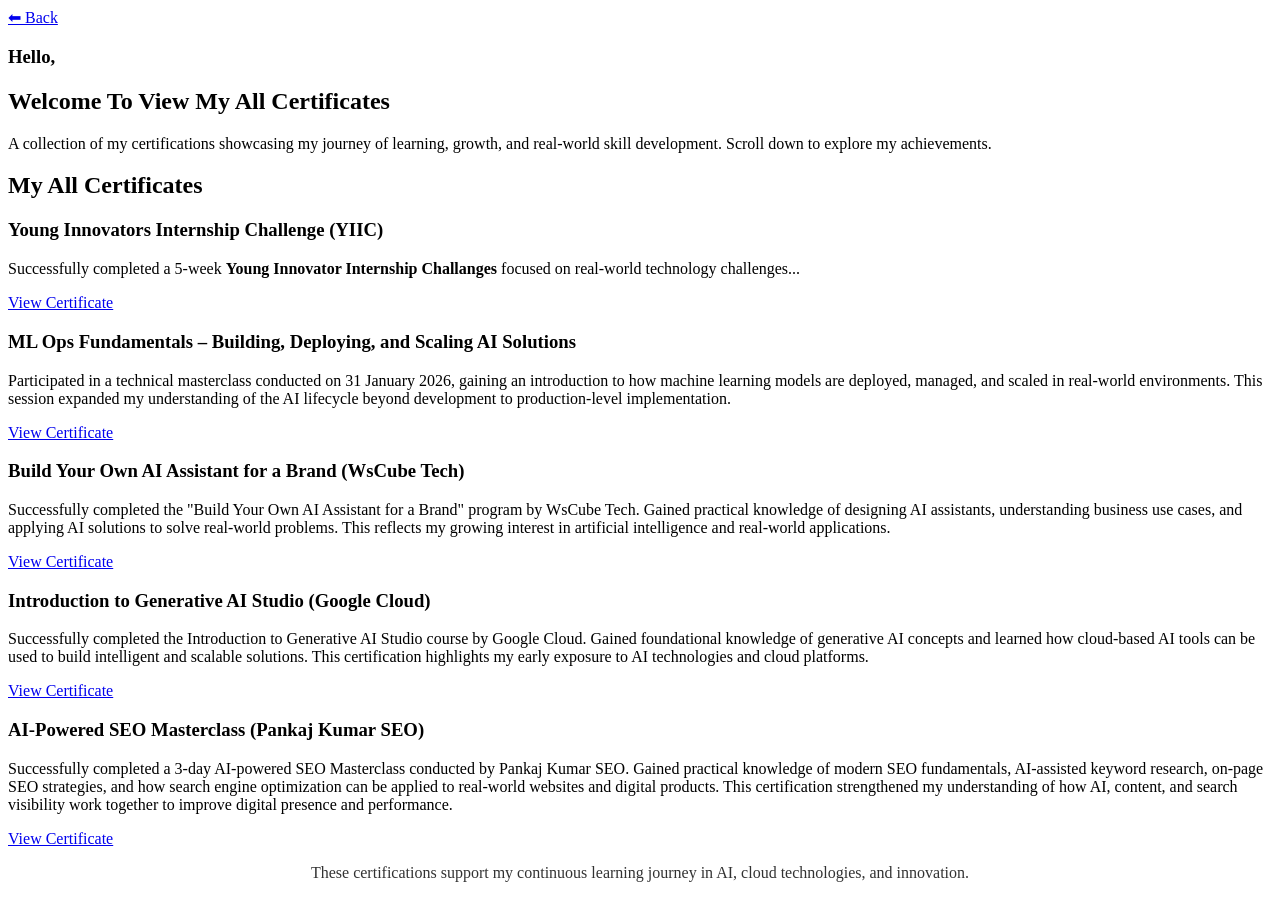
==== certificates.html @ d2f71917 "Add files via upload" ====
<!DOCTYPE html>
<html>
<head>
  <title>Certificates</title>
  <link rel="stylesheet" href="css/style.css">
</head>
<body>
<a href="index.html" class="back-btn">⬅ Back</a>
<section>

<div class="certificates-container">
<section class="intro-box">
  <h1>Hello,</h1>

  <h2>Welcome To View My All Certificates</h2>

 <p>
  A collection of my certifications showcasing my journey of learning, growth, and real-world skill development. Scroll down to explore my achievements.
</p>
</section>
  <h1 class="certificates-title">My All Certificates</h1>

  <div class="certificate-card">
    <h3>Young Innovators Internship Challenge (YIIC)</h3>

    <p>
      Successfully completed a 5-week <strong>Young Innovator Internship Challanges</strong> focused on real-world technology challenges...
    </p>

   <a href="https://drive.google.com/file/d/10qrp6E2r-DatSD_1R44sWCY3zOEqat97/view?usp=drivesdk" 
target="_blank" 
class="certificate-link">
  View Certificate
</a>
  </div>
<div class="certificate-card">
  <h3>ML Ops Fundamentals – Building, Deploying, and Scaling AI Solutions</h3>

  <p>
    Participated in a technical masterclass conducted on 31 January 2026, gaining an introduction to how machine learning models are deployed, managed, and scaled in real-world environments. This session expanded my understanding of the AI lifecycle beyond development to production-level implementation.
  </p>

  <a href="https://drive.google.com/file/d/1K2nSgzbJ3MXEPNXpXzK-qpsBNdEptvY3/view?usp=drivesdk" target="_blank" class="certificate-link">
    View Certificate
  </a>
</div>

<div class="certificate-card">
  <h3>Build Your Own AI Assistant for a Brand (WsCube Tech)</h3>

  <p>
    Successfully completed the "Build Your Own AI Assistant for a Brand" program by WsCube Tech. Gained practical knowledge of designing AI assistants, understanding business use cases, and applying AI solutions to solve real-world problems. This reflects my growing interest in artificial intelligence and real-world applications.
  </p>

  <a href="https://drive.google.com/file/d/1wwAScnlu06opdPSteR7AUFIazqC7dKeA/view?usp=drivesdk" target="_blank" class="certificate-link">
    View Certificate
  </a>
</div>

<div class="certificate-card">
  <h3>Introduction to Generative AI Studio (Google Cloud)</h3>

  <p>
    Successfully completed the Introduction to Generative AI Studio course by Google Cloud. Gained foundational knowledge of generative AI concepts and learned how cloud-based AI tools can be used to build intelligent and scalable solutions. This certification highlights my early exposure to AI technologies and cloud platforms.
  </p>

  <a href="https://drive.google.com/file/d/1PzmuliCCR9aumeN_Q4JS5RLbB24ptWdd/view?usp=drivesdk" target="_blank" class="certificate-link">
    View Certificate
  </a>
</div>

<div class="certificate-card">
  <h3>AI-Powered SEO Masterclass (Pankaj Kumar SEO)</h3>

  <p>
    Successfully completed a 3-day AI-powered SEO Masterclass conducted by Pankaj Kumar SEO. Gained practical knowledge of modern SEO fundamentals, AI-assisted keyword research, on-page SEO strategies, and how search engine optimization can be applied to real-world websites and digital products. This certification strengthened my understanding of how AI, content, and search visibility work together to improve digital presence and performance.
  </p>

  <a href="https://drive.google.com/file/d/1egHHRimlrYXO6c2-u_2Gn1eHHV7XWUcO/view?usp=drivesdk" target="_blank" class="certificate-link">
    View Certificate
  </a>
</div>

<p style="text-align:center; opacity:0.8;">
  These certifications support my continuous learning journey in AI, cloud technologies, and innovation.
</p>

</section>

</body>
</html>
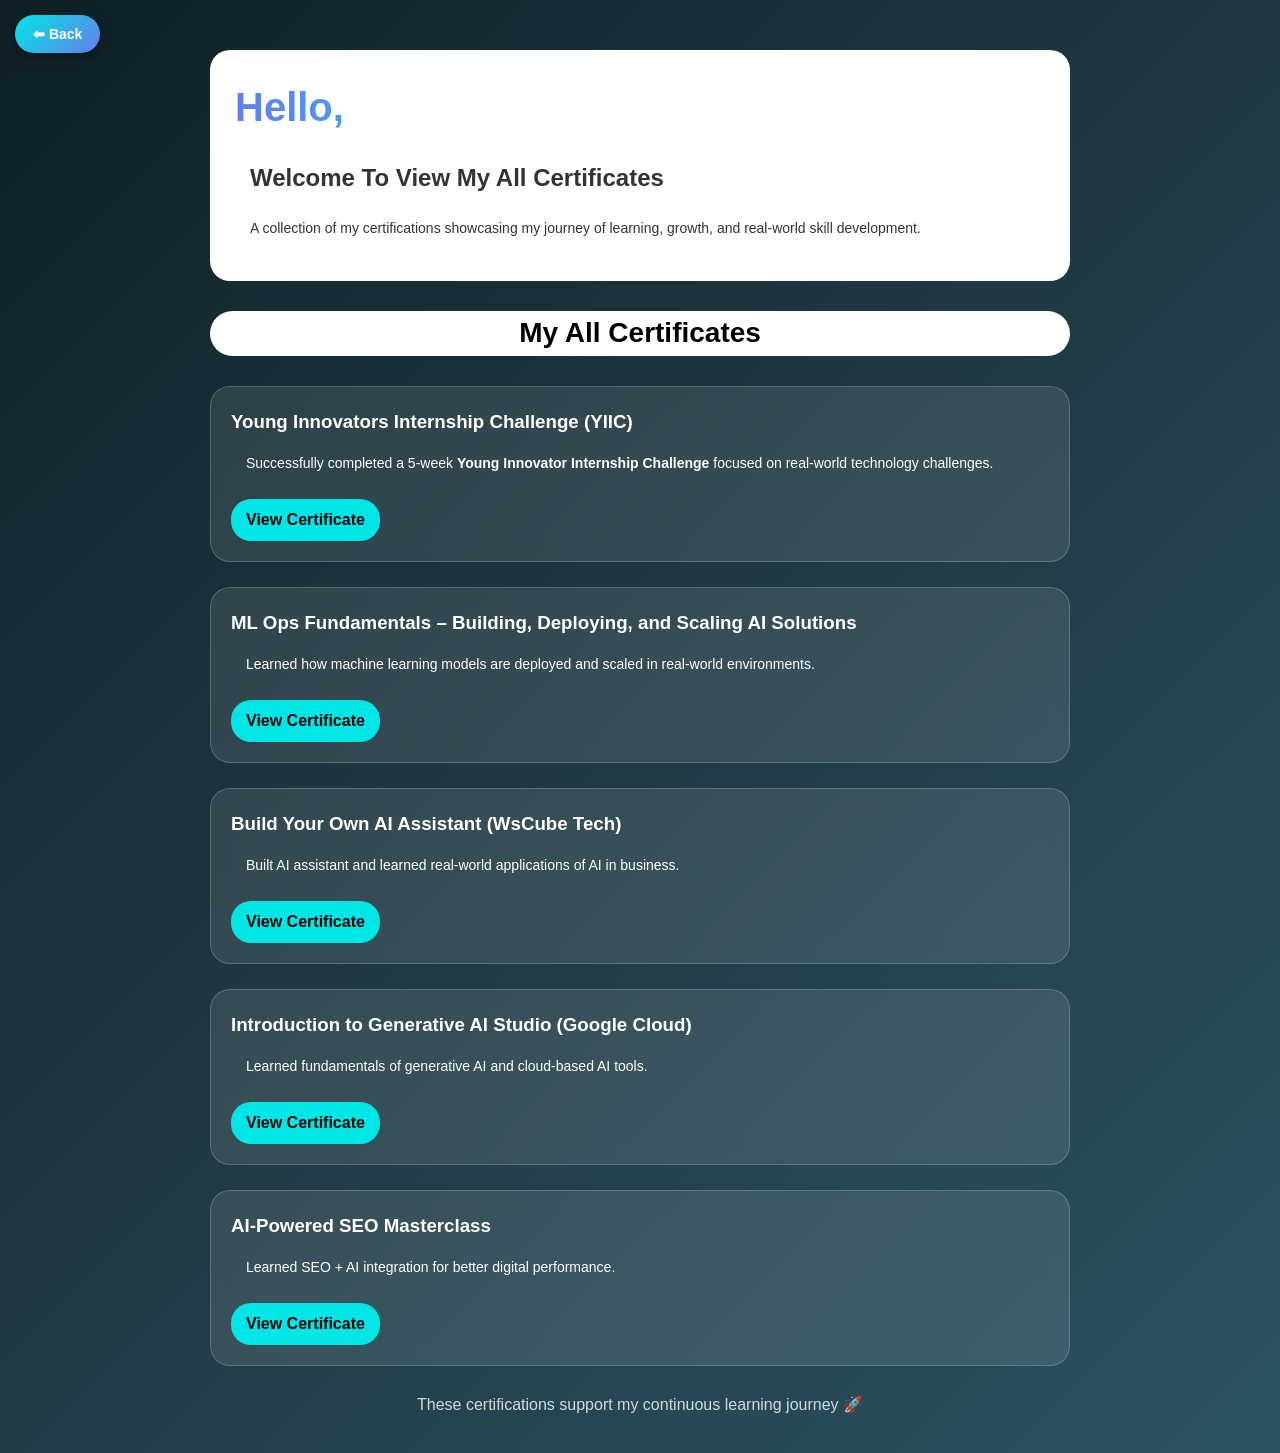
==== commit e913b9db: "View changed" ====
--- a/certificates.html
+++ b/certificates.html
@@ -1,91 +1,109 @@
 <!DOCTYPE html>
-<html>
+<html lang="en">
 <head>
+  <meta charset="UTF-8">
+
+  <!-- MOST IMPORTANT -->
+  <meta name="viewport" content="width=device-width, initial-scale=1.0">
+
   <title>Certificates</title>
+
   <link rel="stylesheet" href="css/style.css">
 </head>
+
 <body>
+
 <a href="index.html" class="back-btn">⬅ Back</a>
-<section>
 
-<div class="certificates-container">
-<section class="intro-box">
-  <h1>Hello,</h1>
+<section class="certificates-container">
 
-  <h2>Welcome To View My All Certificates</h2>
+  <!-- INTRO -->
+  <div class="intro-box">
+    <h1>Hello,</h1>
+    <h2>Welcome To View My All Certificates</h2>
 
- <p>
-  A collection of my certifications showcasing my journey of learning, growth, and real-world skill development. Scroll down to explore my achievements.
-</p>
-</section>
+    <p>
+      A collection of my certifications showcasing my journey of learning, growth, and real-world skill development.
+    </p>
+  </div>
+
   <h1 class="certificates-title">My All Certificates</h1>
 
+  <!-- CARD 1 -->
   <div class="certificate-card">
     <h3>Young Innovators Internship Challenge (YIIC)</h3>
-
     <p>
-      Successfully completed a 5-week <strong>Young Innovator Internship Challanges</strong> focused on real-world technology challenges...
+      Successfully completed a 5-week <strong>Young Innovator Internship Challenge</strong> focused on real-world technology challenges.
     </p>
 
-   <a href="https://drive.google.com/file/d/10qrp6E2r-DatSD_1R44sWCY3zOEqat97/view?usp=drivesdk" 
-target="_blank" 
-class="certificate-link">
-  View Certificate
-</a>
+    <a href="https://drive.google.com/file/d/10qrp6E2r-DatSD_1R44sWCY3zOEqat97/view?usp=drivesdk"
+       target="_blank" rel="noopener"
+       class="certificate-link">
+      View Certificate
+    </a>
   </div>
-<div class="certificate-card">
-  <h3>ML Ops Fundamentals – Building, Deploying, and Scaling AI Solutions</h3>
 
-  <p>
-    Participated in a technical masterclass conducted on 31 January 2026, gaining an introduction to how machine learning models are deployed, managed, and scaled in real-world environments. This session expanded my understanding of the AI lifecycle beyond development to production-level implementation.
+  <!-- CARD 2 -->
+  <div class="certificate-card">
+    <h3>ML Ops Fundamentals – Building, Deploying, and Scaling AI Solutions</h3>
+    <p>
+      Learned how machine learning models are deployed and scaled in real-world environments.
+    </p>
+
+    <a href="https://drive.google.com/file/d/1K2nSgzbJ3MXEPNXpXzK-qpsBNdEptvY3/view?usp=drivesdk"
+       target="_blank" rel="noopener"
+       class="certificate-link">
+      View Certificate
+    </a>
+  </div>
+
+  <!-- CARD 3 -->
+  <div class="certificate-card">
+    <h3>Build Your Own AI Assistant (WsCube Tech)</h3>
+    <p>
+      Built AI assistant and learned real-world applications of AI in business.
+    </p>
+
+    <a href="https://drive.google.com/file/d/1wwAScnlu06opdPSteR7AUFIazqC7dKeA/view?usp=drivesdk"
+       target="_blank" rel="noopener"
+       class="certificate-link">
+      View Certificate
+    </a>
+  </div>
+
+  <!-- CARD 4 -->
+  <div class="certificate-card">
+    <h3>Introduction to Generative AI Studio (Google Cloud)</h3>
+    <p>
+      Learned fundamentals of generative AI and cloud-based AI tools.
+    </p>
+
+    <a href="https://drive.google.com/file/d/1PzmuliCCR9aumeN_Q4JS5RLbB24ptWdd/view?usp=drivesdk"
+       target="_blank" rel="noopener"
+       class="certificate-link">
+      View Certificate
+    </a>
+  </div>
+
+  <!-- CARD 5 -->
+  <div class="certificate-card">
+    <h3>AI-Powered SEO Masterclass</h3>
+    <p>
+      Learned SEO + AI integration for better digital performance.
+    </p>
+
+    <a href="https://drive.google.com/file/d/1egHHRimlrYXO6c2-u_2Gn1eHHV7XWUcO/view?usp=drivesdk"
+       target="_blank" rel="noopener"
+       class="certificate-link">
+      View Certificate
+    </a>
+  </div>
+
+  <p style="text-align:center; opacity:0.8;">
+    These certifications support my continuous learning journey 🚀
   </p>
-
-  <a href="https://drive.google.com/file/d/1K2nSgzbJ3MXEPNXpXzK-qpsBNdEptvY3/view?usp=drivesdk" target="_blank" class="certificate-link">
-    View Certificate
-  </a>
-</div>
-
-<div class="certificate-card">
-  <h3>Build Your Own AI Assistant for a Brand (WsCube Tech)</h3>
-
-  <p>
-    Successfully completed the "Build Your Own AI Assistant for a Brand" program by WsCube Tech. Gained practical knowledge of designing AI assistants, understanding business use cases, and applying AI solutions to solve real-world problems. This reflects my growing interest in artificial intelligence and real-world applications.
-  </p>
-
-  <a href="https://drive.google.com/file/d/1wwAScnlu06opdPSteR7AUFIazqC7dKeA/view?usp=drivesdk" target="_blank" class="certificate-link">
-    View Certificate
-  </a>
-</div>
-
-<div class="certificate-card">
-  <h3>Introduction to Generative AI Studio (Google Cloud)</h3>
-
-  <p>
-    Successfully completed the Introduction to Generative AI Studio course by Google Cloud. Gained foundational knowledge of generative AI concepts and learned how cloud-based AI tools can be used to build intelligent and scalable solutions. This certification highlights my early exposure to AI technologies and cloud platforms.
-  </p>
-
-  <a href="https://drive.google.com/file/d/1PzmuliCCR9aumeN_Q4JS5RLbB24ptWdd/view?usp=drivesdk" target="_blank" class="certificate-link">
-    View Certificate
-  </a>
-</div>
-
-<div class="certificate-card">
-  <h3>AI-Powered SEO Masterclass (Pankaj Kumar SEO)</h3>
-
-  <p>
-    Successfully completed a 3-day AI-powered SEO Masterclass conducted by Pankaj Kumar SEO. Gained practical knowledge of modern SEO fundamentals, AI-assisted keyword research, on-page SEO strategies, and how search engine optimization can be applied to real-world websites and digital products. This certification strengthened my understanding of how AI, content, and search visibility work together to improve digital presence and performance.
-  </p>
-
-  <a href="https://drive.google.com/file/d/1egHHRimlrYXO6c2-u_2Gn1eHHV7XWUcO/view?usp=drivesdk" target="_blank" class="certificate-link">
-    View Certificate
-  </a>
-</div>
-
-<p style="text-align:center; opacity:0.8;">
-  These certifications support my continuous learning journey in AI, cloud technologies, and innovation.
-</p>
 
 </section>
 
 </body>
-</html>+</html>
--- a/css/style.css
+++ b/css/style.css
@@ -0,0 +1,644 @@
+.profile-pic{
+  position: absolute;
+  top: 15px;
+  left: 15px;
+}
+
+.profile-pic img{
+  width: 40px;
+  height: 40px;
+  border-radius: 50%;
+
+  object-fit: cover;
+
+  border: 2px solid #00e6e6;
+  box-shadow: 0 5px 15px rgba(0,0,0,0.4);
+
+  transition: 0.3s;
+}
+
+/* Hover effect */
+.profile-pic img:hover{
+  transform: scale(1.1);
+}
+
+/* RESET */
+*{
+  margin:0;
+  padding:0;
+  box-sizing:border-box;
+  font-family:'Segoe UI', sans-serif;
+}
+
+/* SMOOTH SCROLL */
+html{
+  scroll-behavior:smooth;
+}
+
+/* BODY */
+body{
+  background: linear-gradient(135deg,#0f2027,#203a43,#2c5364);
+  color:#fff;
+  line-height:1.6;
+}
+
+.hero-top{
+  display:flex;
+  justify-content:space-between;
+  align-items:center;
+  flex-wrap:wrap;
+}
+
+/* HELLO I'M */
+.hello-text{
+  font-size:32px;
+  font-weight:bold;
+  padding-left: 5px;
+  padding-top:0px;
+  margin: 0px;
+}
+
+.tagline{
+  margin-top: 30px;
+}
+
+/* NAME */
+.hero-name{
+  font-size:40px;
+  font-weight:bold;
+  padding-right:50px;
+  padding-top:0px;
+}
+
+/* HEADER */
+header{
+  text-align:center;
+  padding:50px 20px;
+  position:relative;
+}
+
+/* ================= MENU ================= */
+.menu-container{
+  position:absolute;
+  top:20px;
+  right:20px;
+}
+
+.menu-icon{
+  font-size:26px;
+  cursor:pointer;
+}
+
+.dropdown{
+  display:none;
+  position:absolute;
+  right:0;
+  background:#111;
+  border-radius:10px;
+  overflow:hidden;
+  box-shadow:0 5px 15px rgba(0,0,0,0.5);
+}
+
+.dropdown a{
+  display:block;
+  padding:10px 20px;
+  color:#fff;
+  text-decoration:none;
+}
+
+.dropdown a:hover{
+  background:#00e6e6;
+  color:#000;
+}
+
+/* ================= HERO BOX ================= */
+.hero-box{
+  max-width:800px;
+  margin:40px auto;
+  padding:30px 20px;
+  text-align:center;
+
+  background: linear-gradient(270deg,#00e6e6,#667eea,#ff6ec4);
+  background-size:400% 400%;
+
+  border-radius:20px;
+  box-shadow:0 10px 30px rgba(0,0,0,0.4);
+
+  animation:gradientMove 6s ease infinite;
+}
+
+/* NAVBAR */
+nav{
+  margin-top:30px;
+  display:flex;
+  justify-content:center;
+  align-items:center;
+  gap:15px;
+  flex-wrap:wrap;
+}
+
+/* BUTTON STYLE */
+nav a{
+  display:inline-block;
+  padding:10px 20px;
+
+  color:#fff;
+  text-decoration:none;
+
+  border:2px solid #00e6e6;
+  border-radius:25px;
+
+  min-width:110px;
+  text-align:center;
+
+  transition:0.3s;
+}
+
+/* HOVER */
+nav a:hover{
+  background:#00e6e6;
+  color:#000;
+}
+
+/* ACTIVE BUTTON */
+nav a.active{
+  background:#00e6e6;
+  color:#000;
+}
+
+/* CLICK EFFECT */
+nav a:active{
+  transform:scale(0.95);
+}
+
+/* TEXT */
+.hero-box h2{
+  white-space:nowrap;
+}
+
+.hero-box h1{
+  font-size:2.5rem;
+  margin-top:10px;
+  animation:floatIn 1.5s ease forwards;
+}
+
+.hero-box p{
+  margin-top:10px;
+  opacity:0.9;
+}
+
+/* HERO ANIMATION */
+@keyframes gradientMove{
+  0%{background-position:0% 50%;}
+  50%{background-position:100% 50%;}
+  100%{background-position:0% 50%;}
+}
+
+@keyframes floatIn{
+  0%{opacity:0; transform:translateY(50px);}
+  60%{opacity:1; transform:translateY(-10px);}
+  100%{opacity:1; transform:translateY(0);}
+}
+
+/* ================= NAV ================= */
+nav{
+  margin-top:40px;
+}
+
+nav a{
+  color:#fff;
+  text-decoration:none;
+  margin:0 10px;
+  padding:8px 18px;
+  border:2px solid #00e6e6;
+  border-radius:20px;
+  transition:0.3s;
+}
+
+nav a:hover{
+  background:#00e6e6;
+  color:#000;
+}
+
+nav a.active{
+  background:#00e6e6;
+  color:#000;
+}
+
+/* ================= SECTIONS ================= */
+section{
+  max-width:900px;
+  margin:30px auto;
+  padding:20px;
+}
+
+/* HEADINGS */
+h2{
+  margin:20px 15px;
+}
+
+/* PARAGRAPH */
+p{
+  margin:15px 0;
+  padding:0 15px;
+  line-height:1.7;
+}
+
+/* ================= SKILLS ================= */
+.skills-font{
+  text-align:center;
+  background:#fff;
+  color:#000;
+  border-radius:30px;
+  padding:20px;
+}
+
+.skills-box{
+  position:relative;
+  height:150px;
+  margin-top:20px;
+  gap: 15px;
+  padding: 60px;
+}
+
+.skill{
+  position:absolute;
+  background:#667eea;
+  color:#fff;
+  padding:8px 15px;
+  border-radius:20px;
+  animation:float 5s infinite ease-in-out;
+}
+
+/* RANDOM POSITION */
+.skills-box .skill:nth-child(1){ top:10%; left:10%; }
+.skills-box .skill:nth-child(2){ top:50%; left:30%; animation-delay:1s; }
+.skills-box .skill:nth-child(3){ top:20%; left:60%; animation-delay:2s; }
+.skills-box .skill:nth-child(4){ top:60%; left:70%; animation-delay:3s; }
+
+@keyframes float{
+  0%{transform:translateY(0);}
+  50%{transform:translateY(-20px);}
+  100%{transform:translateY(0);}
+}
+
+/* ================= PROJECTS ================= */
+.project-card{
+  background:#fff;
+  color:#333;
+  padding:15px;
+  margin:15px 0;
+  border-radius:10px;
+  box-shadow:0 5px 15px rgba(0,0,0,0.3);
+  transition:0.3s;
+}
+
+.project-card:hover{
+  transform:translateY(-5px);
+}
+
+/* ================= CERTIFICATES ================= */
+.certificate{
+  background:#fff;
+  color:#333;
+  padding:12px;
+  margin:10px 0;
+  border-radius:8px;
+}
+
+/* ================= CONTACT ================= */
+.social-links{
+  text-align:center;
+}
+
+.touch{
+  background:#fff;
+  color:#000;
+  border-radius:30px;
+  padding:10px;
+  margin-bottom:20px;
+}
+
+.social-links img{
+  width:35px;
+  margin:10px;
+  cursor:pointer;
+  transition:0.3s;
+}
+
+.social-links img:hover{
+  transform:scale(1.2);
+}
+
+/* ================= FOOTER ================= */
+footer{
+  text-align:center;
+  padding:20px;
+  margin-top:30px;
+  background:#000;
+}
+
+.skills-font{
+  margin: 15px;
+  padding:15px;
+}
+
+.contact-title{
+  text-align:center;
+  font-size:20px;
+  margin:20px 0;
+  padding: 15px;
+}
+
+/* MAIN LAYOUT */
+.contact-container{
+  display:flex;
+  justify-content:space-between;
+  align-items:center;
+  gap:20px;
+  padding:20px;
+}
+
+/* LEFT IMAGE */
+.contact-image img{
+  width:250px;
+}
+
+/* RIGHT TEXT */
+.contact-details{
+  max-width:300px;
+}
+
+.contact-details p{
+  margin-bottom:15px;
+}
+
+/* SOCIAL ICONS */
+.social-links{
+  display:flex;
+  gap:15px;
+  margin-top:10px;
+}
+
+.social-links img{
+  width:30px;
+  cursor:pointer;
+  transition:0.3s;
+}
+
+.social-links img:hover{
+  transform:scale(1.2);
+}
+
+/* MOBILE RESPONSIVE */
+@media(max-width:600px){
+  .contact-container{
+    flex-direction:column;
+    text-align:center;
+  }
+  
+/* CONTACT LAYOUT */
+.contact-container{
+  display:flex;
+  justify-content:space-between;
+  align-items:center;
+  margin-top:20px;
+  gap:30px;
+}
+
+/* ICONS (LEFT) */
+.social-links{
+  display:flex;
+  flex-direction:column;
+  gap:20px;
+}
+
+/* INFO (RIGHT) */
+.contact-info{
+  color:#fff;
+  font-size:16px;
+  line-height:1.6;
+}
+
+/* MOBILE FIX */
+.contact-container{
+  display:flex;
+  justify-content:space-between;
+  align-items:center;
+  margin-top:20px;
+  padding:0 20px;
+}
+
+.follow-text{
+  margin-top:15px;
+  padding-top: 20px;
+}
+
+.contact-title{
+  border-radius: 60px;
+  background-color: white;
+  color: black;
+}
+
+/* LEFT SIDE ICONS */
+.social-links{
+  display:flex;
+  flex-direction:row; 
+  justify-content:center;
+  gap:10px;
+  margin-top:20px;
+  align-items: center;
+}
+
+/* RIGHT SIDE TEXT */
+.contact-info{
+  max-width:200px;
+  text-align:left;
+}
+}
+
+/*》》》》》》 CERTIFICATE PAGE 《《《《《《*/
+.back-btn{
+  position: fixed;
+  top: 15px;
+  left: 15px;
+
+  background: linear-gradient(135deg, #00e6e6, #667eea);
+  color: #fff;
+
+  padding: 8px 18px;
+  border-radius: 25px;
+
+  text-decoration: none;
+  font-size: 14px;
+  font-weight: bold;
+
+  box-shadow: 0 5px 15px rgba(0,0,0,0.3);
+  transition: 0.3s;
+
+  z-index: 1000;
+}
+
+/* Hover effect */
+.back-btn:hover{
+  transform: scale(1.1);
+  background: linear-gradient(135deg, #ff6ec4, #00e6e6);
+}
+
+.intro-box{
+  max-width: 900px;
+  margin: 30px auto;
+  padding: 25px;
+
+  background: white;
+  color: #333;
+
+  border-radius: 20px;
+
+  text-align: left;
+}
+
+/* Hello text */
+.intro-box h1{
+  font-size: 2.5rem;
+  margin-bottom: 10px;
+  background: linear-gradient(90deg, #667eea, #00e6e6, #00ff88);
+  -webkit-background-clip: text;
+  -webkit-text-fill-color: transparent;
+}
+  
+}
+/* Subtitle */
+.intro-box h2{
+  font-size: 1.5rem;
+  margin-bottom: 15px;
+  color: #444;
+}
+
+/* Paragraph */
+.intro-box p{
+  line-height: 1.7;
+  font-size: 14px;
+}
+.certificates-title{
+  background-color: white;
+  border-radius: 60px;
+  color: black;
+}
+.certificates-container{
+  max-width:900px;
+  margin:auto;
+  padding:20px;
+}
+
+/* TITLE */
+.certificates-title{
+  text-align:center;
+  font-size:28px;
+  margin-bottom:30px;
+}
+
+/* CARD */
+.certificate-card{
+  background: rgba(255,255,255,0.1);
+  backdrop-filter: blur(10px);
+  border-radius:20px;
+  padding:20px;
+  margin-bottom:25px;
+  border:1px solid rgba(255,255,255,0.2);
+  transition:0.3s;
+}
+
+/* HOVER EFFECT */
+.certificate-card:hover{
+  transform:translateY(-5px);
+  box-shadow:0 10px 25px rgba(0,0,0,0.3);
+}
+
+/* TITLE TEXT */
+.certificate-card h3{
+  margin-bottom:10px;
+}
+
+/* DESCRIPTION */
+.certificate-card p{
+  font-size:14px;
+  line-height:1.6;
+}
+
+/* BUTTON STYLE */
+.certificate-link{
+  display:inline-block;
+  margin-top:10px;
+  padding:8px 15px;
+  background:#00e6e6;
+  color:#000;
+  border-radius:20px;
+  text-decoration:none;
+  font-weight:bold;
+  transition:0.3s;
+}
+
+.certificate-link:hover{
+  background:#ff9800;
+}
+/*》》》》》》 PROJECTS PAGE 《《《《《《*/
+/* PROJECT SECTION (same feel as certificates) */
+.projects-section{
+  max-width: 900px;
+  margin: 30px auto;
+  padding: 20px;
+}
+
+/* PROJECT CARD (exact certificate style) */
+.project-box{
+  background: rgba(255,255,255,0.1);
+  color: #fff;
+
+  padding: 20px;
+  margin: 20px 0;
+
+  border-radius: 20px;
+  border: 2px solid rgba(255,255,255,0.2);
+
+  backdrop-filter: blur(10px);
+
+  box-shadow: 0 8px 20px rgba(0,0,0,0.3);
+
+  transition: 0.3s;
+}
+
+/* Hover effect */
+.project-box:hover{
+  transform: translateY(-8px);
+}
+
+/* Heading */
+.project-box h3{
+  margin-bottom: 10px;
+}
+
+/* Number */
+.project-box h4{
+  font-size: 14px;
+  opacity: 0.7;
+}
+
+/* Paragraph */
+.project-box p{
+  margin: 10px 0;
+}
+
+/* Links */
+.project-box a{
+  color: #00e6e6;
+  text-decoration: none;
+  font-weight: bold;
+}
+
+/* Bottom text */
+.coming{
+  text-align: center;
+  margin-top: 20px;
+  opacity: 0.8;
+}
